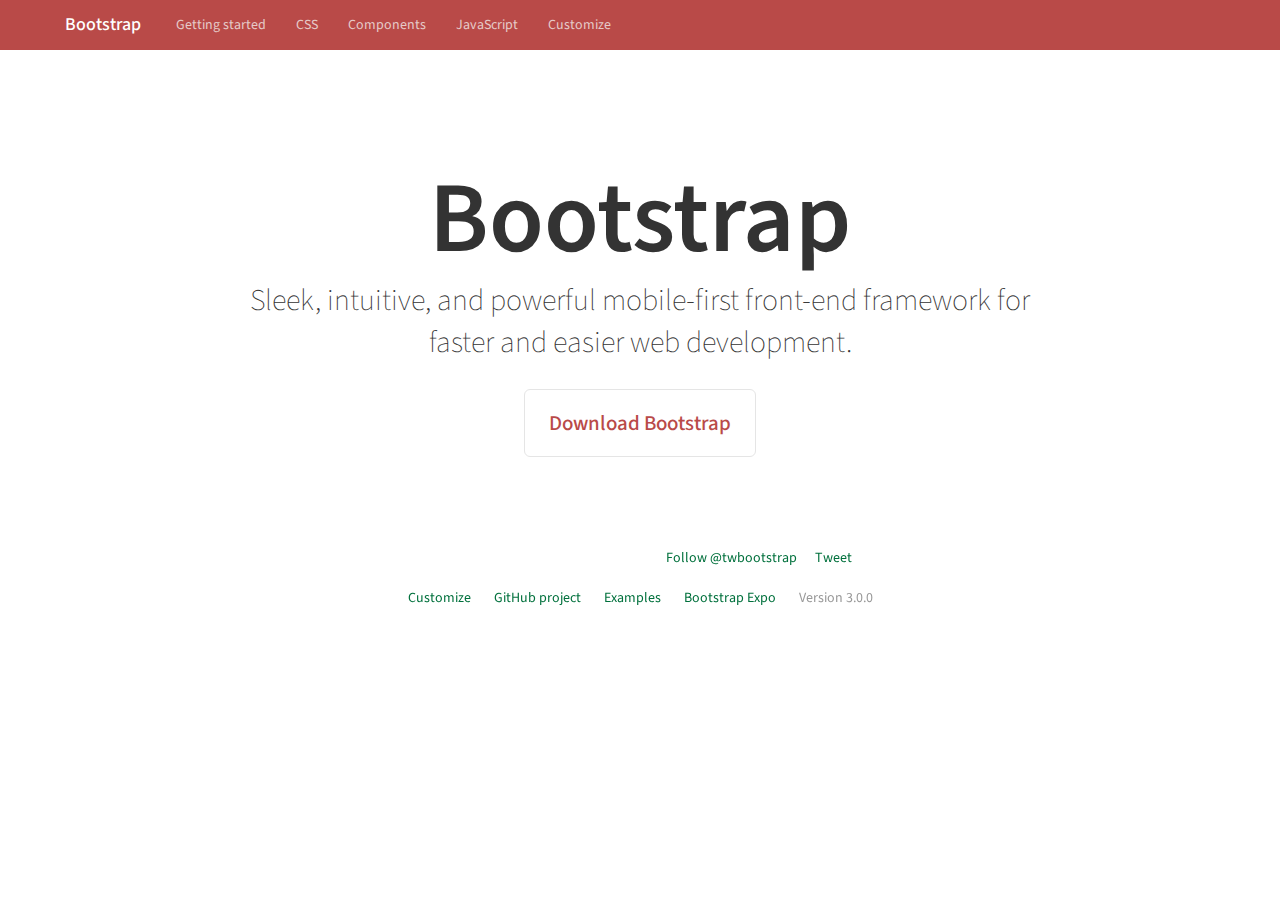
==== index.html @ 712c76b1 "Create GH pages." ====
<!DOCTYPE html>
<html lang="en">
  <head>
    <!-- Meta, title, CSS, favicons, etc. -->
    <meta charset="utf-8">
<meta name="viewport" content="width=device-width, initial-scale=1.0">
<meta name="description" content="">
<meta name="author" content="">

<title>
  
    Bootstrap
  
</title>

<!-- Bootstrap core CSS -->
<link href="/assets/css/bootstrap.css" rel="stylesheet">


<!-- Documentation extras -->
<link href="/assets/css/docs.css" rel="stylesheet">
<link href="/assets/css/pygments-manni.css" rel="stylesheet">


<!-- HTML5 shim and Respond.js IE8 support of HTML5 elements and media queries -->
<!--[if lt IE 9]>
  <script src="/assets/js/html5shiv.js"></script>
  <script src="/assets/js/respond/respond.min.js"></script>
<![endif]-->

<!-- Favicons -->
<link rel="apple-touch-icon-precomposed" sizes="144x144" href="/assets/ico/apple-touch-icon-144-precomposed.png">
<link rel="apple-touch-icon-precomposed" sizes="114x114" href="/assets/ico/apple-touch-icon-114-precomposed.png">
  <link rel="apple-touch-icon-precomposed" sizes="72x72" href="/assets/ico/apple-touch-icon-72-precomposed.png">
                <link rel="apple-touch-icon-precomposed" href="/assets/ico/apple-touch-icon-57-precomposed.png">
                               <link rel="shortcut icon" href="/assets/ico/favicon.png">

<script type="text/javascript">
  var _gaq = _gaq || [];
  _gaq.push(['_setAccount', 'UA-146052-10']);
  _gaq.push(['_trackPageview']);
  (function() {
    var ga = document.createElement('script'); ga.type = 'text/javascript'; ga.async = true;
    ga.src = ('https:' == document.location.protocol ? 'https://ssl' : 'http://www') + '.google-analytics.com/ga.js';
    var s = document.getElementsByTagName('script')[0]; s.parentNode.insertBefore(ga, s);
  })();
</script>

    <!-- Place anything custom after this. -->
  </head>
  <body class="bs-docs-home">

    <!-- Docs master nav -->
    <div class="navbar navbar-inverse navbar-fixed-top bs-docs-nav">
  <div class="container">
    <a href="/" class="navbar-brand">Bootstrap</a>
    <button class="navbar-toggle" type="button" data-toggle="collapse" data-target=".bs-navbar-collapse">
      <span class="icon-bar"></span>
      <span class="icon-bar"></span>
      <span class="icon-bar"></span>
    </button>
    <div class="nav-collapse collapse bs-navbar-collapse">
      <ul class="nav navbar-nav">
        <li>
          <a href="/getting-started">Getting started</a>
        </li>
        <li>
          <a href="/css">CSS</a>
        </li>
        <li>
          <a href="/components">Components</a>
        </li>
        <li>
          <a href="/javascript">JavaScript</a>
        </li>
        <li>
          <a href="/customize">Customize</a>
        </li>
      </ul>
    </div>
  </div>
</div>


    <!-- Page content of course! -->
    <div class="container">
  <div class="bs-masthead">

    <h1>Bootstrap</h1>
    <p class="lead">Sleek, intuitive, and powerful mobile-first front-end framework for faster and easier web development.</p>
    <p>
      <a href="assets/bootstrap.zip" class="btn btn-large" onclick="_gaq.push(['_trackEvent', 'Jumbotron actions', 'Download', 'Download 3.0.0']);">Download Bootstrap</a>
    </p>

    <div class="bs-social">
  <ul class="bs-social-buttons">
    <li>
      <iframe class="github-btn" src="http://ghbtns.com/github-btn.html?user=twitter&repo=bootstrap&type=watch&count=true" allowtransparency="true" frameborder="0" scrolling="0" width="100px" height="20px"></iframe>
    </li>
    <li>
      <iframe class="github-btn" src="http://ghbtns.com/github-btn.html?user=twitter&repo=bootstrap&type=fork&count=true" allowtransparency="true" frameborder="0" scrolling="0" width="102px" height="20px"></iframe>
    </li>
    <li class="follow-btn">
      <a href="https://twitter.com/twbootstrap" class="twitter-follow-button" data-link-color="#0069D6" data-show-count="true">Follow @twbootstrap</a>
    </li>
    <li class="tweet-btn">
      <a href="https://twitter.com/share" class="twitter-share-button" data-url="http://twitter.github.com/bootstrap/" data-count="horizontal" data-via="twbootstrap" data-related="mdo:Creator of Twitter Bootstrap">Tweet</a>
    </li>
  </ul>
</div>


    <ul class="bs-masthead-links">
      <li>
        <a href="./customize/" onclick="_gaq.push(['_trackEvent', 'Jumbotron actions', 'Jumbotron links', 'Customize']);">Customize</a>
      </li>
      <li>
        <a href="http://github.com/twitter/bootstrap" onclick="_gaq.push(['_trackEvent', 'Jumbotron actions', 'Jumbotron links', 'GitHub project']);">GitHub project</a>
      </li>
      <li>
        <a href="./getting-started/#examples" onclick="_gaq.push(['_trackEvent', 'Jumbotron actions', 'Jumbotron links', 'Examples']);">Examples</a>
      </li>
      <li>
        <a href="http://expo.getbootstrap.com" onclick="_gaq.push(['_trackEvent', 'Jumbotron actions', 'Jumbotron links', 'Expo']);">Bootstrap Expo</a>
      </li>
      <li>Version 3.0.0</li>
    </ul>

  </div>
</div>


    <!-- JS and analytics only. -->
    <!-- Bootstrap core JavaScript
================================================== -->
<!-- Placed at the end of the document so the pages load faster -->
<script src="/assets/js/jquery.js"></script>
<script src="/assets/js/bootstrap.js"></script>

<script type="text/javascript" src="http://platform.twitter.com/widgets.js"></script>
<script src="/assets/js/holder/holder.js"></script>

<script src="/assets/js/application.js"></script>

<!-- Analytics
================================================== -->
<script>
  var _gauges = _gauges || [];
  (function() {
    var t   = document.createElement('script');
    t.type  = 'text/javascript';
    t.async = true;
    t.id    = 'gauges-tracker';
    t.setAttribute('data-site-id', '4f0dc9fef5a1f55508000013');
    t.src = '//secure.gaug.es/track.js';
    var s = document.getElementsByTagName('script')[0];
    s.parentNode.insertBefore(t, s);
  })();
</script>


  </body>
</html>
---- assets/css/docs.css ----
/*
 * Bootstrap Documentation
 * Special styles for presenting Bootstrap's documentation and code examples.
 */



/* Key scaffolding
-------------------------------------------------- */

body {
  position: relative; /* For scrollyspy */
  padding-top: 50px; /* Account for fixed navbar */
}



/* Top nav and header
-------------------------------------------------- */

.bs-docs-nav {
  background-color: #b94a48;
}
.bs-docs-nav .navbar-brand {
  color: #fff;
}
.bs-docs-nav .navbar-nav > li > a {
  color: #e6cac8;
}
.bs-docs-nav .navbar-nav > li > a:hover {
  color: #fff;
}
.bs-docs-nav .navbar-nav > .active > a,
.bs-docs-nav .navbar-nav > .active > a:hover {
  color: #fff;
  background-color: #993c3a;
}
.bs-docs-nav .navbar-toggle {
  border-color: #b94a48;
}
.bs-docs-nav .navbar-toggle:hover {
  background-color: #993c3a;
  border-color: #993c3a;
}



/* Homepage masthead
-------------------------------------------------- */

.bs-masthead {
  position: relative;
  margin-bottom: 20px;
  padding: 30px 15px;
  text-align: center;
}
.bs-masthead h1 {
  font-size: 50px;
  line-height: 1;
}
.bs-masthead .bs-social {
  margin-top: 80px;
}

/* Download button */
.bs-masthead .btn {
  margin-top: 5px;
  margin-bottom: 5px;
  padding: 18px 24px;
  font-size: 21px;
  color: #b94a48; /* redeclare to override the `.jumbotron a` */
  background-color: #fff;
  border-color: #e5e5e5;
}
.bs-masthead .btn:hover,
.bs-masthead .btn:active {
  color: #fff; /* redeclare to override the `.jumbotron a` */
  background-color: #b94a48;
  border-color: #b94a48;
}

/* Textual links */
.bs-masthead-links {
  margin: 20px 0;
  list-style: none;
}
.bs-masthead-links li {
  display: inline;
  color: #999;
}
.bs-masthead-links li + li {
  margin-left: 20px;
}



/* Docs pages and sections
-------------------------------------------------- */

/* Page headers */
.bs-header {
  padding: 30px 30px 40px;
  font-size: 16px;
  color: #5a5a5a;
  text-align: center;
  border-bottom: 1px solid #ddd;
}
.bs-header h1 {
  color: #b94a48;
}
.bs-header p {
  font-weight: 300;
  line-height: 1.5;
}

/* Padding for in-page bookmarks */
.bs-docs-section {
  padding-top: 30px;
}



/* Docs sidebar
-------------------------------------------------- */

/* By default it's not affixed in mobile views, so undo that */
.bs-sidebar.affix {
  position: static;
}

/* First level of nav */
.bs-sidenav {
  margin-top: 30px;
  margin-bottom: 30px;
  padding-top: 15px;
  padding-bottom: 15px;
  text-shadow: 0 1px 0 #fff;
  background-color: #f5f5f5;
  border-radius: 5px;
}

/* All levels of nav */
.bs-sidebar .nav > li > a {
  display: block;
  color: #666;
  padding: 4px 20px;
}
.bs-sidebar .nav > li > a:hover,
.bs-sidebar .nav > li > a:focus {
  text-decoration: none;
  border-right: 1px solid #d5d5d5;
}
.bs-sidebar .nav > .active > a,
.bs-sidebar .nav > .active:hover > a,
.bs-sidebar .nav > .active:focus > a {
  font-weight: 500;
  color: #b94a48;
  background-color: transparent;
  border-right: 1px solid #b94a48;
}

/* Nav: second level (shown on .active) */
.bs-sidebar .nav .nav {
  display: none;
  margin-bottom: 5px;
}
.bs-sidebar .nav > .active > ul {
  display: block;
}
.bs-sidebar .nav .nav > li > a {
  padding-top: 2px;
  padding-bottom: 2px;
  padding-left: 30px;
  font-size: 90%;
}



/* Side notes for calling out things
-------------------------------------------------- */

.bs-callout {
  margin: 20px 0;
  padding: 15px 30px 15px 15px;
  background-color: #fcf2f2;
  border-left: 5px solid #df7c7b;
}
.bs-callout h4 {
  margin-top: 0;
}
.bs-callout p:last-child {
  margin-bottom: 0;
}
.bs-callout code,
.bs-callout .highlight {
  background-color: #fff;
}



/* Special grid styles
-------------------------------------------------- */

.show-grid {
  margin-bottom: 15px;
}
.show-grid .col {
  padding-top: 10px;
  padding-bottom: 10px;
  background-color: #eee;
  border: 1px solid #ddd;
}
.show-grid .col:hover {
  background-color: #ddd;
}



/* Bootstrap code examples
-------------------------------------------------- */

/* Base class */
.bs-example {
  position: relative;
  padding: 39px 14px 14px;
  margin-bottom: -1px;
  border: 1px solid #ddd;
  border-top-left-radius: 4px;
  border-top-right-radius: 4px;
}
/* Echo out a label for the example */
.bs-example:after {
  content: "Example";
  position: absolute;
  top: -1px;
  left: -1px;
  padding: 3px 7px;
  font-size: 12px;
  font-weight: bold;
  color: #9da0a4;
  background-color: #f5f5f5;
  border: 1px solid #ddd;
  border-top-left-radius: 4px;
  border-bottom-right-radius: 4px;
}

/* Tweak display of the examples */
.bs-example + .prettyprint,
.bs-example + .highlight {
  margin-top: 0;
  border-top-left-radius: 0;
  border-top-right-radius: 0;
}

/* Tweak content of examples for optimum awesome */
.bs-example > p:last-child,
.bs-example > ul:last-child,
.bs-example > ol:last-child,
.bs-example > blockquote:last-child,
.bs-example > input:last-child,
.bs-example > select:last-child,
.bs-example > textarea:last-child,
.bs-example > .table:last-child,
.bs-example > .navbar:last-child
.bs-example > .jumbotron:last-child,
.bs-example > .alert:last-child,
.bs-example > .panel:last-child,
.bs-example > .list-group:last-child,
.bs-example > .well:last-child {
  margin-bottom: 0;
}
.bs-example > .close {
  float: none;
}

/* Typography */
.bs-example-type .table td {
  color: #999;
  vertical-align: middle;
  border-color: ;
}
.bs-example-type .table td,
.bs-example-type .table th {
  padding: 15px 0;
  border-color: #eee;
}
.bs-example-type .table tr:first-child td,
.bs-example-type .table tr:first-child th {
  border-top: 0;
}
.bs-example-type h1,
.bs-example-type h2,
.bs-example-type h3,
.bs-example-type h4,
.bs-example-type h5,
.bs-example-type h6 {
  margin: 0;
}

/* Forms */
.bs-example.form-inline select,
.bs-example.form-inline input[type="text"],
.bs-example.form-inline input[type="password"] {
  width: 180px;
}
.bs-example-control-sizing input[type="text"] + input[type="text"] {
  margin-top: 10px;
}

/* List groups */
.bs-example > .list-group {
  max-width: 400px;
}

/* Navbar examples */
.bs-navbar-top-example,
.bs-navbar-bottom-example {
  z-index: 1;
  padding: 0;
  min-height: 110px;
  overflow: hidden; /* cut the drop shadows off */
}
.bs-navbar-top-example .navbar-fixed-top,
.bs-navbar-bottom-example .navbar-fixed-bottom {
  position: relative;
  margin-left: 0;
  margin-right: 0;
}
.bs-navbar-top-example .navbar-fixed-top {
  top: -1px;
}
.bs-navbar-bottom-example .navbar-fixed-bottom {
  bottom: -1px;
}
.bs-navbar-top-example {
  -webkit-border-radius: 0 0 4px 4px;
     -moz-border-radius: 0 0 4px 4px;
          border-radius: 0 0 4px 4px;
}
.bs-navbar-top-example:after {
  top: auto;
  bottom: -1px;
  -webkit-border-radius: 0 4px 0 4px;
     -moz-border-radius: 0 4px 0 4px;
          border-radius: 0 4px 0 4px;
}
.bs-navbar-bottom-example {
  -webkit-border-radius: 4px 4px 0 0;
     -moz-border-radius: 4px 4px 0 0;
          border-radius: 4px 4px 0 0;
}
.bs-navbar-bottom-example .navbar {
  margin-bottom: 0;
}

/* Example modals */
.bs-example-modal {
  background-color: #f5f5f5;
}
.bs-example-modal .modal {
  position: relative;
  top: auto;
  right: auto;
  left: auto;
  bottom: auto;
  z-index: 1;
  display: block;
}
.bs-example-modal .modal-dialog {
  left: auto;
  margin-left: auto;
  margin-right: auto;
}

/* Example dropdowns */
.bs-example > .dropdown > .dropdown-menu,
.bs-example-submenu > .pull-left > .dropup > .dropdown-menu,
.bs-example-submenu > .pull-left > .dropdown > .dropdown-menu {
  position: static;
  display: block;
  margin-bottom: 5px;
}
.bs-example-submenu {
  min-height: 230px;
}
.bs-example-submenu > .pull-left + .pull-left {
  margin-left: 20px;
}

/* Example tabbable tabs */
.bs-example-tabs .nav-tabs {
  margin-bottom: 15px;
}

/* Tooltips */
.bs-example-tooltips {
  text-align: center;
  margin: 0 0 10px;
  list-style: none;
}
.bs-example-tooltips li {
  display: inline;
  padding: 0 10px;
}

/* Popovers */
.bs-example-popover {
  padding-bottom: 24px;
  background-color: #f9f9f9;
}
.bs-example-popover .popover {
  position: relative;
  display: block;
  float: left;
  width: 260px;
  margin: 20px;
}



/* Example templates
-------------------------------------------------- */

.bs-examples h4 {
  margin-bottom: 5px;
}
.bs-examples p {
  margin-bottom: 20px;
}



/* Icons
-------------------------------------------------- */

.the-icons {
  padding-bottom: 1px;
  margin-left: 0;
  list-style: none;
  margin-bottom: 20px;
  overflow: hidden;
}
.the-icons li {
  float: left;
  width: 100px;
  height: 110px;
  padding: 10px;
  border: 1px solid #ddd;
  font-size: 12px;
  line-height: 1.25;
  text-align: center;
  -webkit-box-sizing: border-box;
     -moz-box-sizing: border-box;
          box-sizing: border-box;
  margin: 0 -1px -1px 0;
}
.the-icons .glyphicon {
  display: block;
  margin: 5px auto;
  vertical-align: middle;
  margin-right: 3px;
  font-size: 24px;
}
.the-icons li:hover {
  background-color: rgba(255,0,0,.1);
}



/* Responsive docs
-------------------------------------------------- */

/* Related: responsive utilities tables */
.table code {
  font-size: 13px;
  font-weight: normal;
}

/* Utility classes table
------------------------- */
.responsive-utilities th small {
  display: block;
  font-weight: normal;
  color: #999;
}
.responsive-utilities tbody th {
  font-weight: normal;
}
.responsive-utilities td {
  text-align: center;
}
.responsive-utilities td.is-visible {
  color: #468847;
  background-color: #dff0d8 !important;
}
.responsive-utilities td.is-hidden {
  color: #ccc;
  background-color: #f9f9f9 !important;
}

/* Responsive tests
------------------------- */
.responsive-utilities-test {
  margin-top: 5px;
  margin-left: 0;
  list-style: none;
  overflow: hidden; /* clear floats */
}
.responsive-utilities-test li {
  position: relative;
  float: left;
  width: 25%;
}
.responsive-utilities-test li + li {
  margin-left: 10px;
}
.responsive-utilities-test span {
  padding: 15px 10px;
  font-size: 14px;
  font-weight: bold;
  line-height: 1.1;
  text-align: center;
  border-radius: 4px;
}
.responsive-utilities-test.visible-on [class*="hidden"],
.responsive-utilities-test.hidden-on [class*="visible"] {
  color: #999;
  border: 1px solid #ddd;
}
.responsive-utilities-test.visible-on [class*="visible"],
.responsive-utilities-test.hidden-on [class*="hidden"] {
  color: #468847;
  background-color: #dff0d8;
  border: 1px solid #d6e9c6;
}



/* Footer
-------------------------------------------------- */

.bs-footer {
  padding-top: 40px;
  padding-bottom: 30px;
  margin-top: 100px;
  text-align: center;
  border-top: 1px solid #e5e5e5;
}
.bs-footer p {
  margin-bottom: 0;
  color: #777;
}
.footer-links {
  margin: 10px 0;
}
.footer-links li {
  display: inline;
  padding: 0 2px;
}
.footer-links li:first-child {
  padding-left: 0;
}

/* Social proof buttons from GitHub & Twitter */
.bs-social {
  margin-bottom: 20px;
}
.bs-social-buttons {
  display: inline-block;
  margin: 0;
  list-style: none;
}
.bs-social-buttons li {
  display: inline-block;
  line-height: 1;
}
.bs-social-buttons li + li {
  margin-left: 15px;
}
.bs-social-buttons .twitter-follow-button {
  width: 225px !important;
}
.bs-social-buttons .twitter-share-button {
  width: 98px !important;
}



/* Misc docs stuff
-------------------------------------------------- */

/* Pseudo :focus state for showing how it looks in the docs */
input.focused {
  border-color: rgba(82,168,236,.8);
  outline: 0;
  outline: thin dotted \9; /* IE6-9 */
  -moz-box-shadow: 0 0 8px rgba(82,168,236,.6);
       box-shadow: 0 0 8px rgba(82,168,236,.6);
}

/* Scrollspy demo on fixed height div */
.scrollspy-example {
  position: relative;
  height: 200px;
  margin-top: 10px;
  overflow: auto;
}

.highlight {
  padding: 9px 14px;
  margin-bottom: 14px;
  background-color: #f7f7f9;
  border: 1px solid #e1e1e8;
  border-radius: 4px;
}
.highlight pre {
  padding: 0;
  margin-top: 0;
  margin-bottom: 0;
  background-color: transparent;
  border: 0;
  white-space: nowrap;
}
.highlight pre code {
  font-size: inherit;
  color: #333; /* Effectively the base text color */
}
.highlight pre .lineno {
  display: inline-block;
  width: 22px;
  padding-right: 5px;
  margin-right: 10px;
  text-align: right;
  color: #bebec5;
}

/* Better spacing on download options in getting started */
.bs-docs-dl-options h4 {
  margin-top: 15px;
  margin-bottom: 5px;
}

/* Hide the top link initially */
.bs-top {
  display: none;
}


/* Responsive variations
-------------------------------------------------- */

/* Hide code snippets on mobile devices */
@media screen and (max-width: 480px) {
  .bs-example {
    border-radius: 4px;
  }
  .highlight {
    display: none;
  }
}

/* Tablets and up */
@media screen and (min-width: 768px) {

  /* Reaffix the fixed sidebar */
  .bs-sidebar.affix {
    position: fixed; /* Undo the static from mobile-first approach */
    top: 50px;
    width: 160px;
  }

  /* Back to top link */
  .bs-top {
    display: block; /* Unhide */
    float: left;
    padding: 7px 15px;
    font-weight: 500;
    color: #999;
    background-color: #eee;
    border-radius: 4px;
  }
  .bs-top:hover {
    color: #fff;
    text-decoration: none;
    background-color: #999;
  }
  .bs-top.affix {
    position: fixed;
    right:  15px;
    bottom: 15px;
  }

  .bs-header {
    font-size: 21px;
    text-align: left;
  }
  .bs-header h1 {
    font-size: 60px;
    line-height: 1;
  }

  /* Show the docs nav */
  .bs-sidebar {
    display: block;
  }

  /* Tweak display of docs jumbotrons */
  .bs-masthead {
    padding-top:    100px;
    padding-bottom: 100px;
  }
  .bs-masthead h1 {
    font-size: 100px;
  }
  .bs-masthead p {
    margin-left: 15%;
    margin-right: 15%;
    font-size: 30px;
  }

  .bs-navbar-top-example .navbar-fixed-top,
  .bs-navbar-bottom-example .navbar-fixed-bottom {
    position: absolute;
  }

}

/* Tablets/desktops and up */
@media screen and (min-width: 992px) {

  /* Widen the fixed sidebar */
  .bs-sidebar.affix {
    width: 213px;
  }

  /* Icons */
  .the-icons li {
    width: 12.5%;
  }

}

/* Large desktops and up */
@media screen and (min-width: 1200px) {

  /* Widen the fixed sidebar again */
  .bs-sidebar.affix {
    width: 270px;
  }

}
---- assets/css/pygments-manni.css ----
.hll { background-color: #ffffcc }
 /*{ background: #f0f3f3; }*/
.c { color: #999; } /* Comment */
.err { color: #AA0000; background-color: #FFAAAA } /* Error */
.k { color: #006699; } /* Keyword */
.o { color: #555555 } /* Operator */
.cm { color: #0099FF; font-style: italic } /* Comment.Multiline */
.cp { color: #009999 } /* Comment.Preproc */
.c1 { color: #999; } /* Comment.Single */
.cs { color: #999; } /* Comment.Special */
.gd { background-color: #FFCCCC; border: 1px solid #CC0000 } /* Generic.Deleted */
.ge { font-style: italic } /* Generic.Emph */
.gr { color: #FF0000 } /* Generic.Error */
.gh { color: #003300; } /* Generic.Heading */
.gi { background-color: #CCFFCC; border: 1px solid #00CC00 } /* Generic.Inserted */
.go { color: #AAAAAA } /* Generic.Output */
.gp { color: #000099; } /* Generic.Prompt */
.gs { } /* Generic.Strong */
.gu { color: #003300; } /* Generic.Subheading */
.gt { color: #99CC66 } /* Generic.Traceback */
.kc { color: #006699; } /* Keyword.Constant */
.kd { color: #006699; } /* Keyword.Declaration */
.kn { color: #006699; } /* Keyword.Namespace */
.kp { color: #006699 } /* Keyword.Pseudo */
.kr { color: #006699; } /* Keyword.Reserved */
.kt { color: #007788; } /* Keyword.Type */
.m { color: #FF6600 } /* Literal.Number */
.s { color: #d44950 } /* Literal.String */
.na { color: #4f9fcf } /* Name.Attribute */
.nb { color: #336666 } /* Name.Builtin */
.nc { color: #00AA88; } /* Name.Class */
.no { color: #336600 } /* Name.Constant */
.nd { color: #9999FF } /* Name.Decorator */
.ni { color: #999999; } /* Name.Entity */
.ne { color: #CC0000; } /* Name.Exception */
.nf { color: #CC00FF } /* Name.Function */
.nl { color: #9999FF } /* Name.Label */
.nn { color: #00CCFF; } /* Name.Namespace */
.nt { color: #2f6f9f; } /* Name.Tag */
.nv { color: #003333 } /* Name.Variable */
.ow { color: #000000; } /* Operator.Word */
.w { color: #bbbbbb } /* Text.Whitespace */
.mf { color: #FF6600 } /* Literal.Number.Float */
.mh { color: #FF6600 } /* Literal.Number.Hex */
.mi { color: #FF6600 } /* Literal.Number.Integer */
.mo { color: #FF6600 } /* Literal.Number.Oct */
.sb { color: #CC3300 } /* Literal.String.Backtick */
.sc { color: #CC3300 } /* Literal.String.Char */
.sd { color: #CC3300; font-style: italic } /* Literal.String.Doc */
.s2 { color: #CC3300 } /* Literal.String.Double */
.se { color: #CC3300; } /* Literal.String.Escape */
.sh { color: #CC3300 } /* Literal.String.Heredoc */
.si { color: #AA0000 } /* Literal.String.Interpol */
.sx { color: #CC3300 } /* Literal.String.Other */
.sr { color: #33AAAA } /* Literal.String.Regex */
.s1 { color: #CC3300 } /* Literal.String.Single */
.ss { color: #FFCC33 } /* Literal.String.Symbol */
.bp { color: #336666 } /* Name.Builtin.Pseudo */
.vc { color: #003333 } /* Name.Variable.Class */
.vg { color: #003333 } /* Name.Variable.Global */
.vi { color: #003333 } /* Name.Variable.Instance */
.il { color: #FF6600 } /* Literal.Number.Integer.Long */

.css .o,
.css .o + .nt,
.css .nt + .nt { color: #999; }
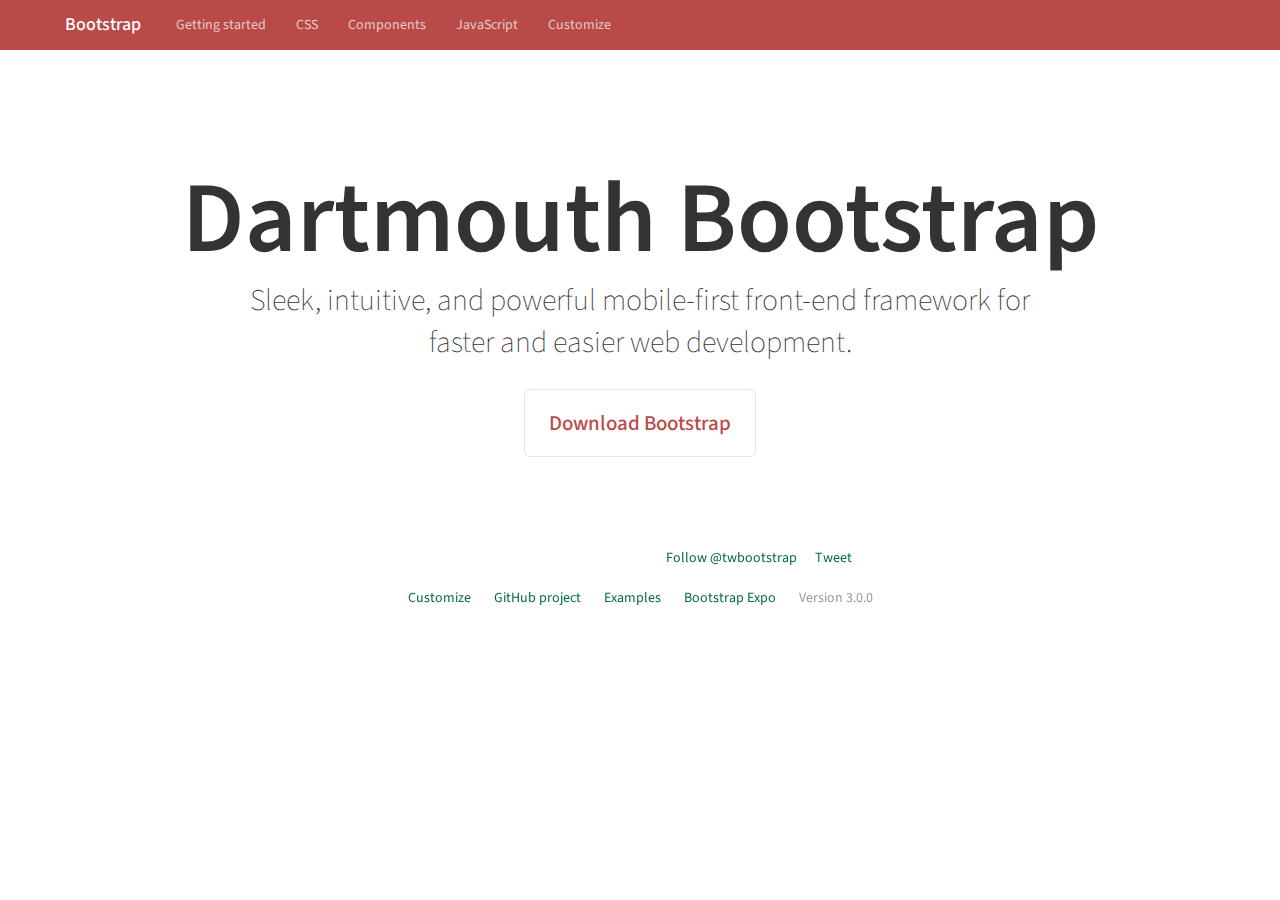
==== commit 8070643f: "site updated" ====
--- a/index.html
+++ b/index.html
@@ -9,7 +9,7 @@
 
 <title>
   
-    Bootstrap
+    Dartmouth Bootstrap &middot; Bootstrap
   
 </title>
 
@@ -86,7 +86,7 @@
     <div class="container">
   <div class="bs-masthead">
 
-    <h1>Bootstrap</h1>
+    <h1>Dartmouth Bootstrap</h1>
     <p class="lead">Sleek, intuitive, and powerful mobile-first front-end framework for faster and easier web development.</p>
     <p>
       <a href="assets/bootstrap.zip" class="btn btn-large" onclick="_gaq.push(['_trackEvent', 'Jumbotron actions', 'Download', 'Download 3.0.0']);">Download Bootstrap</a>
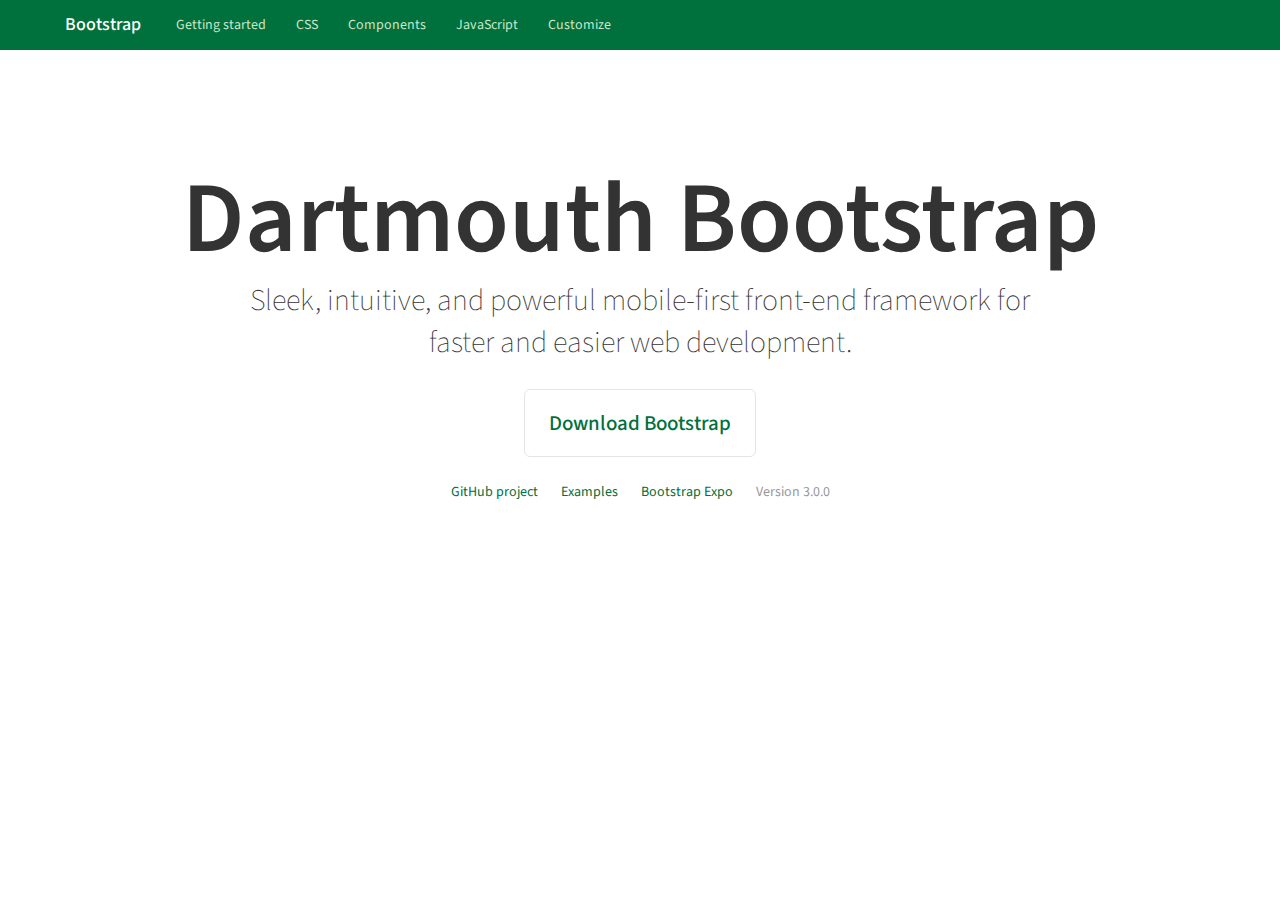
==== commit c134a7f6: "site updated" ====
--- a/index.html
+++ b/index.html
@@ -92,30 +92,9 @@
       <a href="assets/bootstrap.zip" class="btn btn-large" onclick="_gaq.push(['_trackEvent', 'Jumbotron actions', 'Download', 'Download 3.0.0']);">Download Bootstrap</a>
     </p>
 
-    <div class="bs-social">
-  <ul class="bs-social-buttons">
-    <li>
-      <iframe class="github-btn" src="http://ghbtns.com/github-btn.html?user=twitter&repo=bootstrap&type=watch&count=true" allowtransparency="true" frameborder="0" scrolling="0" width="100px" height="20px"></iframe>
-    </li>
-    <li>
-      <iframe class="github-btn" src="http://ghbtns.com/github-btn.html?user=twitter&repo=bootstrap&type=fork&count=true" allowtransparency="true" frameborder="0" scrolling="0" width="102px" height="20px"></iframe>
-    </li>
-    <li class="follow-btn">
-      <a href="https://twitter.com/twbootstrap" class="twitter-follow-button" data-link-color="#0069D6" data-show-count="true">Follow @twbootstrap</a>
-    </li>
-    <li class="tweet-btn">
-      <a href="https://twitter.com/share" class="twitter-share-button" data-url="http://twitter.github.com/bootstrap/" data-count="horizontal" data-via="twbootstrap" data-related="mdo:Creator of Twitter Bootstrap">Tweet</a>
-    </li>
-  </ul>
-</div>
-
-
     <ul class="bs-masthead-links">
       <li>
-        <a href="./customize/" onclick="_gaq.push(['_trackEvent', 'Jumbotron actions', 'Jumbotron links', 'Customize']);">Customize</a>
-      </li>
-      <li>
-        <a href="http://github.com/twitter/bootstrap" onclick="_gaq.push(['_trackEvent', 'Jumbotron actions', 'Jumbotron links', 'GitHub project']);">GitHub project</a>
+        <a href="http://github.com/DartmouthHackerClub/bootstrap" onclick="_gaq.push(['_trackEvent', 'Jumbotron actions', 'Jumbotron links', 'GitHub project']);">GitHub project</a>
       </li>
       <li>
         <a href="./getting-started/#examples" onclick="_gaq.push(['_trackEvent', 'Jumbotron actions', 'Jumbotron links', 'Examples']);">Examples</a>
--- a/assets/css/docs.css
+++ b/assets/css/docs.css
@@ -19,13 +19,13 @@
 -------------------------------------------------- */
 
 .bs-docs-nav {
-  background-color: #b94a48;
+  background-color: #00703c;
 }
 .bs-docs-nav .navbar-brand {
   color: #fff;
 }
 .bs-docs-nav .navbar-nav > li > a {
-  color: #e6cac8;
+  color: #cae6c8;
 }
 .bs-docs-nav .navbar-nav > li > a:hover {
   color: #fff;
@@ -33,14 +33,14 @@
 .bs-docs-nav .navbar-nav > .active > a,
 .bs-docs-nav .navbar-nav > .active > a:hover {
   color: #fff;
-  background-color: #993c3a;
+  background-color: #00572e;
 }
 .bs-docs-nav .navbar-toggle {
-  border-color: #b94a48;
+  border-color: #00703c;
 }
 .bs-docs-nav .navbar-toggle:hover {
-  background-color: #993c3a;
-  border-color: #993c3a;
+  background-color: #00572e;
+  border-color: #00572e;
 }
 
 
@@ -68,15 +68,15 @@
   margin-bottom: 5px;
   padding: 18px 24px;
   font-size: 21px;
-  color: #b94a48; /* redeclare to override the `.jumbotron a` */
+  color: #00703c; /* redeclare to override the `.jumbotron a` */
   background-color: #fff;
   border-color: #e5e5e5;
 }
 .bs-masthead .btn:hover,
 .bs-masthead .btn:active {
   color: #fff; /* redeclare to override the `.jumbotron a` */
-  background-color: #b94a48;
-  border-color: #b94a48;
+  background-color: #00703c;
+  border-color: #00703c;
 }
 
 /* Textual links */
@@ -106,7 +106,7 @@
   border-bottom: 1px solid #ddd;
 }
 .bs-header h1 {
-  color: #b94a48;
+  color: #00703c;
 }
 .bs-header p {
   font-weight: 300;
@@ -154,9 +154,9 @@
 .bs-sidebar .nav > .active:hover > a,
 .bs-sidebar .nav > .active:focus > a {
   font-weight: 500;
-  color: #b94a48;
+  color: #00703c;
   background-color: transparent;
-  border-right: 1px solid #b94a48;
+  border-right: 1px solid #00703c;
 }
 
 /* Nav: second level (shown on .active) */
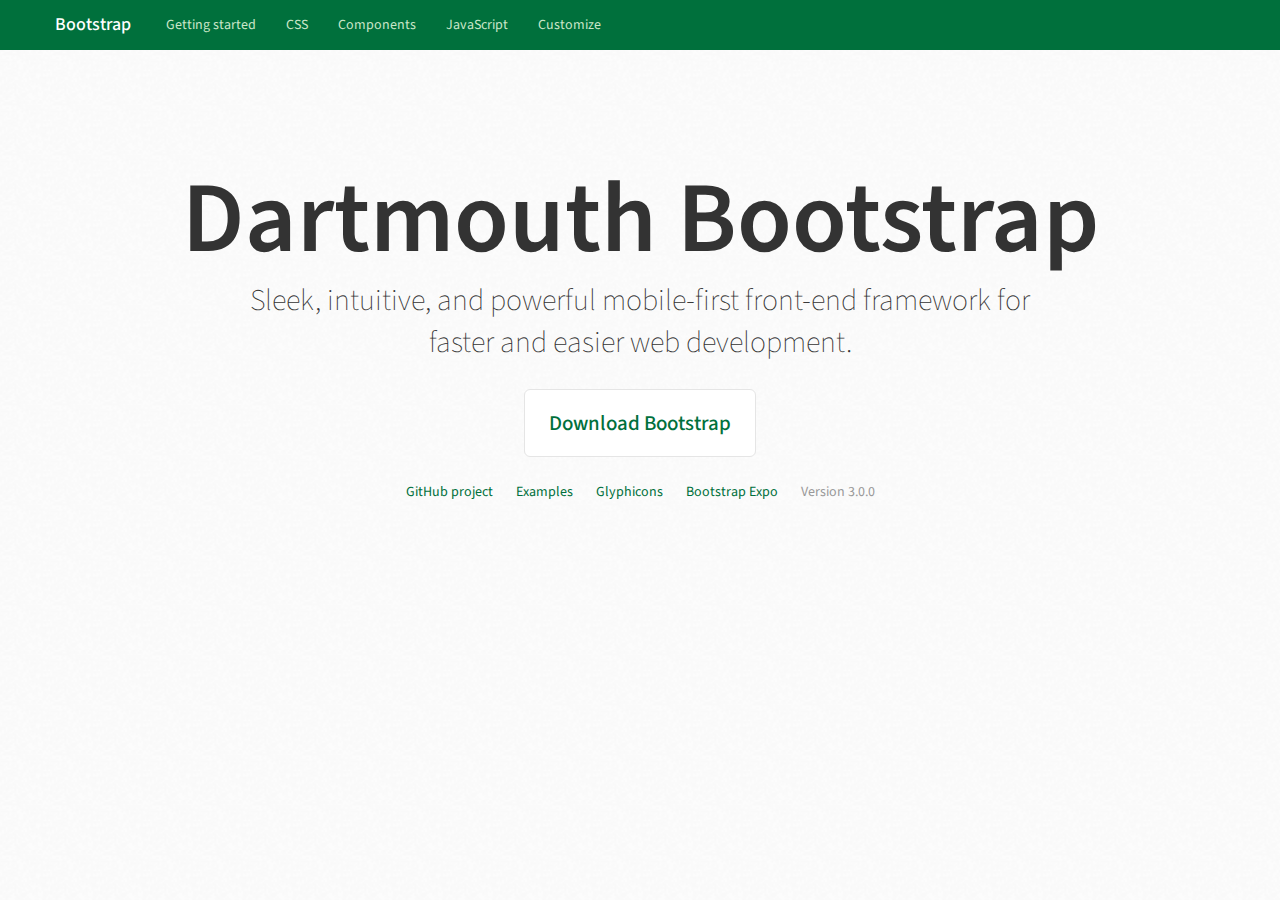
==== commit f492387f: "site updated" ====
--- a/index.html
+++ b/index.html
@@ -100,6 +100,9 @@
         <a href="./getting-started/#examples" onclick="_gaq.push(['_trackEvent', 'Jumbotron actions', 'Jumbotron links', 'Examples']);">Examples</a>
       </li>
       <li>
+        <a href="http://glyphicons.getbootstrap.com" onclick="_gaq.push(['_trackEvent', 'Jumbotron actions', 'Jumbotron links', 'Glyphicons']);">Glyphicons</a>
+      </li>
+      <li>
         <a href="http://expo.getbootstrap.com" onclick="_gaq.push(['_trackEvent', 'Jumbotron actions', 'Jumbotron links', 'Expo']);">Bootstrap Expo</a>
       </li>
       <li>Version 3.0.0</li>
--- a/assets/css/docs.css
+++ b/assets/css/docs.css
@@ -81,7 +81,9 @@
 
 /* Textual links */
 .bs-masthead-links {
-  margin: 20px 0;
+  margin-top: 20px;
+  margin-bottom: 20px;
+  padding-left: 0;
   list-style: none;
 }
 .bs-masthead-links li {
@@ -90,6 +92,47 @@
 }
 .bs-masthead-links li + li {
   margin-left: 20px;
+}
+
+
+/* Customize and Download button
+-------------------------------------------------- */
+
+.bs-customizer {
+
+}
+.bs-customizer .toggle {
+  float: right;
+}
+.bs-customizer label {
+  margin-top: 10px;
+  font-weight: 500;
+  color: #555;
+}
+.bs-customizer h4 {
+  margin-top: 15px;
+}
+.bs-customizer input[type="text"] {
+  background-color: #fafafa;
+}
+
+
+.bs-customize-download {
+  text-align:center;
+}
+.bs-customize-download .btn {
+  margin-top: 5px;
+  margin-bottom: 5px;
+  padding: 18px 24px;
+  font-size: 21px;
+  color: #b94a48;
+  background-color: #fff;
+  border-color: #b94a48;
+}
+.bs-customize-download .btn:hover,
+.bs-customize-download .btn:active {
+  color: #fff;
+  background-color: #b94a48;
 }
 
 
@@ -204,14 +247,14 @@
 .show-grid {
   margin-bottom: 15px;
 }
-.show-grid .col {
+.show-grid [class^="col-"] {
   padding-top: 10px;
   padding-bottom: 10px;
   background-color: #eee;
   border: 1px solid #ddd;
-}
-.show-grid .col:hover {
-  background-color: #ddd;
+  /* Todo: reconcile these */
+  background-color: rgba(185,74,72,.15);
+  border: 1px solid rgba(185,74,72,.2);
 }
 
 
@@ -269,7 +312,7 @@
 .bs-example > .well:last-child {
   margin-bottom: 0;
 }
-.bs-example > .close {
+.bs-example > p > .close {
   float: none;
 }
 
@@ -305,6 +348,12 @@
 }
 .bs-example-control-sizing input[type="text"] + input[type="text"] {
   margin-top: 10px;
+}
+.bs-example-form {
+  overflow: hidden;
+}
+.bs-example-form .input-group {
+  margin-bottom: 10px;
 }
 
 /* List groups */
@@ -430,43 +479,6 @@
 
 
 
-/* Icons
--------------------------------------------------- */
-
-.the-icons {
-  padding-bottom: 1px;
-  margin-left: 0;
-  list-style: none;
-  margin-bottom: 20px;
-  overflow: hidden;
-}
-.the-icons li {
-  float: left;
-  width: 100px;
-  height: 110px;
-  padding: 10px;
-  border: 1px solid #ddd;
-  font-size: 12px;
-  line-height: 1.25;
-  text-align: center;
-  -webkit-box-sizing: border-box;
-     -moz-box-sizing: border-box;
-          box-sizing: border-box;
-  margin: 0 -1px -1px 0;
-}
-.the-icons .glyphicon {
-  display: block;
-  margin: 5px auto;
-  vertical-align: middle;
-  margin-right: 3px;
-  font-size: 24px;
-}
-.the-icons li:hover {
-  background-color: rgba(255,0,0,.1);
-}
-
-
-
 /* Responsive docs
 -------------------------------------------------- */
 
@@ -478,6 +490,7 @@
 
 /* Utility classes table
 ------------------------- */
+.bs-table th small,
 .responsive-utilities th small {
   display: block;
   font-weight: normal;
@@ -552,6 +565,7 @@
 }
 .footer-links {
   margin: 10px 0;
+  padding-left: 0;
 }
 .footer-links li {
   display: inline;
@@ -567,7 +581,8 @@
 }
 .bs-social-buttons {
   display: inline-block;
-  margin: 0;
+  margin-bottom: 0;
+  padding-left: 0;
   list-style: none;
 }
 .bs-social-buttons li {
@@ -606,25 +621,6 @@
   overflow: auto;
 }
 
-.highlight {
-  padding: 9px 14px;
-  margin-bottom: 14px;
-  background-color: #f7f7f9;
-  border: 1px solid #e1e1e8;
-  border-radius: 4px;
-}
-.highlight pre {
-  padding: 0;
-  margin-top: 0;
-  margin-bottom: 0;
-  background-color: transparent;
-  border: 0;
-  white-space: nowrap;
-}
-.highlight pre code {
-  font-size: inherit;
-  color: #333; /* Effectively the base text color */
-}
 .highlight pre .lineno {
   display: inline-block;
   width: 22px;
@@ -661,13 +657,6 @@
 
 /* Tablets and up */
 @media screen and (min-width: 768px) {
-
-  /* Reaffix the fixed sidebar */
-  .bs-sidebar.affix {
-    position: fixed; /* Undo the static from mobile-first approach */
-    top: 50px;
-    width: 160px;
-  }
 
   /* Back to top link */
   .bs-top {
@@ -730,6 +719,8 @@
 
   /* Widen the fixed sidebar */
   .bs-sidebar.affix {
+    position: fixed; /* Undo the static from mobile-first approach */
+    top: 50px;
     width: 213px;
   }
 
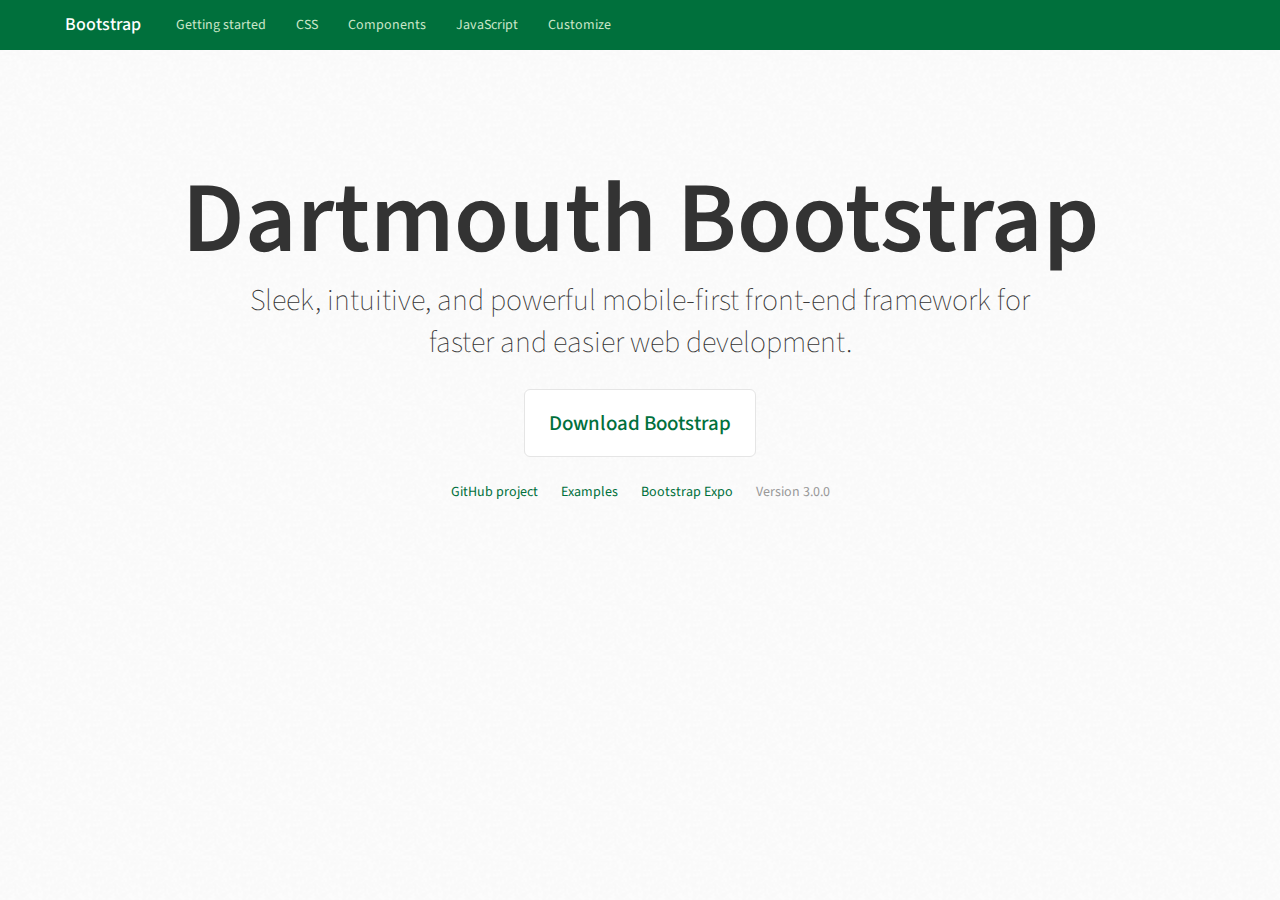
==== commit cd618b68: "site updated" ====
--- a/index.html
+++ b/index.html
@@ -100,9 +100,6 @@
         <a href="./getting-started/#examples" onclick="_gaq.push(['_trackEvent', 'Jumbotron actions', 'Jumbotron links', 'Examples']);">Examples</a>
       </li>
       <li>
-        <a href="http://glyphicons.getbootstrap.com" onclick="_gaq.push(['_trackEvent', 'Jumbotron actions', 'Jumbotron links', 'Glyphicons']);">Glyphicons</a>
-      </li>
-      <li>
         <a href="http://expo.getbootstrap.com" onclick="_gaq.push(['_trackEvent', 'Jumbotron actions', 'Jumbotron links', 'Expo']);">Bootstrap Expo</a>
       </li>
       <li>Version 3.0.0</li>
--- a/assets/css/docs.css
+++ b/assets/css/docs.css
@@ -81,9 +81,7 @@
 
 /* Textual links */
 .bs-masthead-links {
-  margin-top: 20px;
-  margin-bottom: 20px;
-  padding-left: 0;
+  margin: 20px 0;
   list-style: none;
 }
 .bs-masthead-links li {
@@ -93,6 +91,7 @@
 .bs-masthead-links li + li {
   margin-left: 20px;
 }
+
 
 
 /* Customize and Download button
@@ -247,14 +246,14 @@
 .show-grid {
   margin-bottom: 15px;
 }
-.show-grid [class^="col-"] {
+.show-grid .col {
   padding-top: 10px;
   padding-bottom: 10px;
   background-color: #eee;
   border: 1px solid #ddd;
-  /* Todo: reconcile these */
-  background-color: rgba(185,74,72,.15);
-  border: 1px solid rgba(185,74,72,.2);
+}
+.show-grid .col:hover {
+  background-color: #ddd;
 }
 
 
@@ -312,7 +311,7 @@
 .bs-example > .well:last-child {
   margin-bottom: 0;
 }
-.bs-example > p > .close {
+.bs-example > .close {
   float: none;
 }
 
@@ -348,12 +347,6 @@
 }
 .bs-example-control-sizing input[type="text"] + input[type="text"] {
   margin-top: 10px;
-}
-.bs-example-form {
-  overflow: hidden;
-}
-.bs-example-form .input-group {
-  margin-bottom: 10px;
 }
 
 /* List groups */
@@ -479,6 +472,43 @@
 
 
 
+/* Icons
+-------------------------------------------------- */
+
+.the-icons {
+  padding-bottom: 1px;
+  margin-left: 0;
+  list-style: none;
+  margin-bottom: 20px;
+  overflow: hidden;
+}
+.the-icons li {
+  float: left;
+  width: 100px;
+  height: 110px;
+  padding: 10px;
+  border: 1px solid #ddd;
+  font-size: 12px;
+  line-height: 1.25;
+  text-align: center;
+  -webkit-box-sizing: border-box;
+     -moz-box-sizing: border-box;
+          box-sizing: border-box;
+  margin: 0 -1px -1px 0;
+}
+.the-icons .glyphicon {
+  display: block;
+  margin: 5px auto;
+  vertical-align: middle;
+  margin-right: 3px;
+  font-size: 24px;
+}
+.the-icons li:hover {
+  background-color: rgba(255,0,0,.1);
+}
+
+
+
 /* Responsive docs
 -------------------------------------------------- */
 
@@ -490,7 +520,6 @@
 
 /* Utility classes table
 ------------------------- */
-.bs-table th small,
 .responsive-utilities th small {
   display: block;
   font-weight: normal;
@@ -565,7 +594,6 @@
 }
 .footer-links {
   margin: 10px 0;
-  padding-left: 0;
 }
 .footer-links li {
   display: inline;
@@ -581,8 +609,7 @@
 }
 .bs-social-buttons {
   display: inline-block;
-  margin-bottom: 0;
-  padding-left: 0;
+  margin: 0;
   list-style: none;
 }
 .bs-social-buttons li {
@@ -657,6 +684,13 @@
 
 /* Tablets and up */
 @media screen and (min-width: 768px) {
+
+  /* Reaffix the fixed sidebar */
+  .bs-sidebar.affix {
+    position: fixed; /* Undo the static from mobile-first approach */
+    top: 50px;
+    width: 160px;
+  }
 
   /* Back to top link */
   .bs-top {
@@ -719,8 +753,6 @@
 
   /* Widen the fixed sidebar */
   .bs-sidebar.affix {
-    position: fixed; /* Undo the static from mobile-first approach */
-    top: 50px;
     width: 213px;
   }
 
